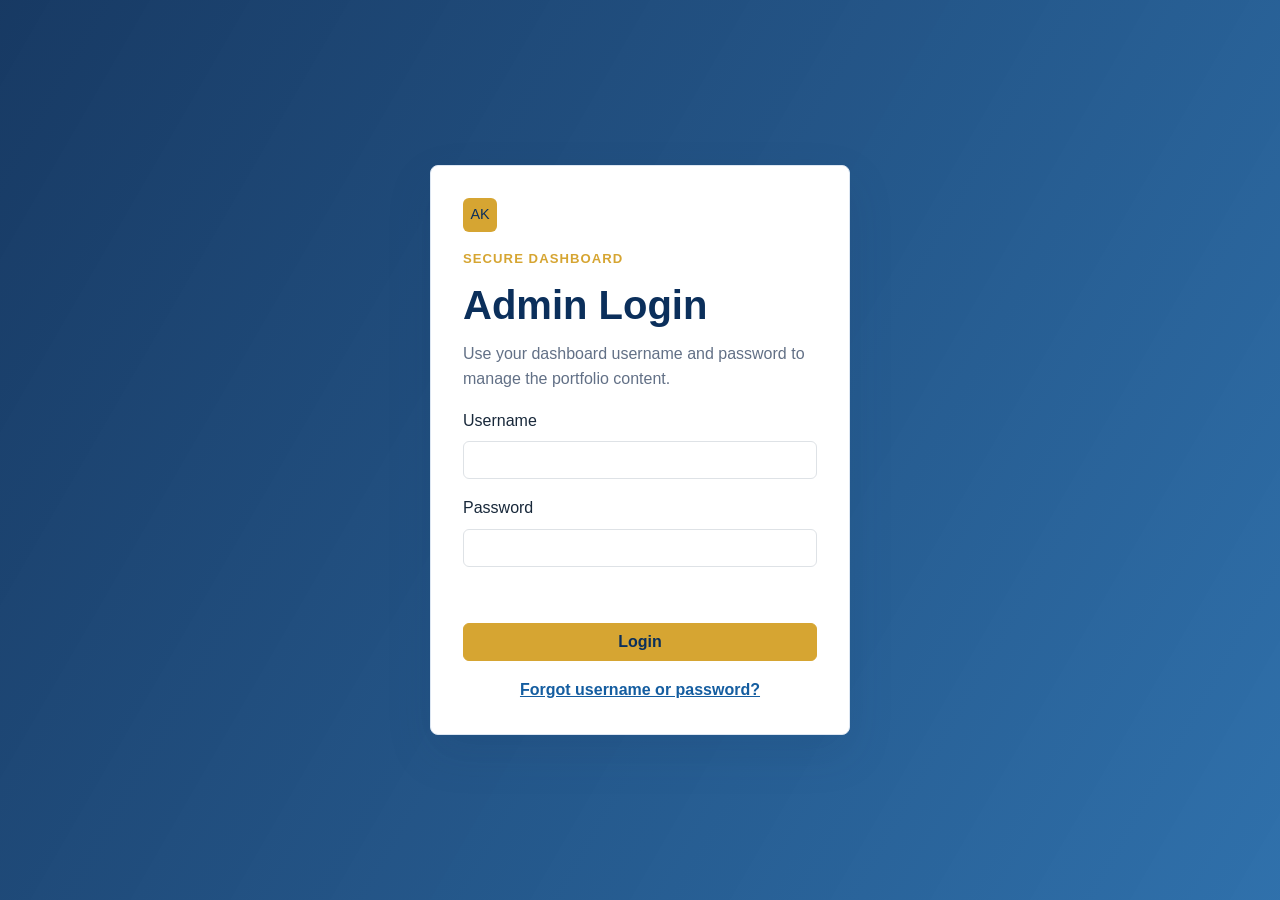
==== dashboard.html @ 910c1a06 "Initial portfolio site" ====
<!doctype html>
<html lang="en">
  <head>
    <meta charset="utf-8">
    <meta name="viewport" content="width=device-width, initial-scale=1">
    <meta name="description" content="Portfolio management dashboard for Ashley Killie's personal website.">
    <title>Portfolio Dashboard | Ashley Killie</title>
    <link rel="preconnect" href="https://cdn.jsdelivr.net">
    <link rel="preconnect" href="https://cdnjs.cloudflare.com">
    <link href="https://cdn.jsdelivr.net/npm/bootstrap@5.3.3/dist/css/bootstrap.min.css" rel="stylesheet">
    <link href="https://cdnjs.cloudflare.com/ajax/libs/font-awesome/6.5.2/css/all.min.css" rel="stylesheet">
    <link href="styles.css" rel="stylesheet">
    <link href="dashboard.css" rel="stylesheet">
  </head>
  <body class="dashboard-body">
    <a class="skip-link" href="#dashboard-main">Skip to dashboard content</a>

    <section class="login-screen" id="loginScreen" aria-labelledby="loginTitle">
      <form class="login-card" id="loginForm">
        <span class="brand-mark">AK</span>
        <p class="eyebrow">Secure Dashboard</p>
        <h1 id="loginTitle">Admin Login</h1>
        <p class="login-help">Use your dashboard username and password to manage the portfolio content.</p>
        <div class="mb-3">
          <label class="form-label" for="loginUsername">Username</label>
          <input class="form-control" id="loginUsername" autocomplete="username" required type="text">
        </div>
        <div class="mb-3">
          <label class="form-label" for="loginPassword">Password</label>
          <input class="form-control" id="loginPassword" autocomplete="current-password" required type="password">
        </div>
        <p class="login-error" id="loginError" role="alert"></p>
        <button class="btn btn-gold w-100" type="submit">Login</button>
        <button class="forgot-login" id="forgotLoginButton" type="button">Forgot username or password?</button>
        <p class="login-recovery" id="loginRecovery" role="status" aria-live="polite"></p>
      </form>
    </section>

    <aside class="dashboard-sidebar dashboard-private" aria-label="Dashboard navigation">
      <a class="dashboard-brand" href="dashboard.html">
        <span class="brand-mark">AK</span>
        Portfolio Admin
      </a>
      <nav>
        <a href="#profile"><i class="fa-solid fa-user" aria-hidden="true"></i> Profile</a>
        <a href="#lists"><i class="fa-solid fa-layer-group" aria-hidden="true"></i> Content</a>
        <a href="#footer-editor"><i class="fa-solid fa-link" aria-hidden="true"></i> Footer</a>
        <a href="#data-tools"><i class="fa-solid fa-database" aria-hidden="true"></i> Data Tools</a>
        <a href="index.html"><i class="fa-solid fa-arrow-up-right-from-square" aria-hidden="true"></i> View Site</a>
      </nav>
    </aside>

    <div class="dashboard-shell dashboard-private">
      <header class="dashboard-topbar">
        <div>
          <p class="eyebrow">Portfolio Control Panel</p>
          <h1>Manage Website Content</h1>
        </div>
        <div class="topbar-actions">
          <button class="btn btn-outline-secondary" id="logoutButton" type="button">Logout</button>
          <button class="btn btn-outline-primary" id="resetButton" type="button">Reset Defaults</button>
          <button class="btn btn-gold" id="saveButton" type="button">Save Changes</button>
        </div>
      </header>

      <main id="dashboard-main" class="dashboard-main">
        <section class="dashboard-stats" aria-label="Portfolio content summary">
          <article>
            <span id="skillCount">0</span>
            <p>Skills</p>
          </article>
          <article>
            <span id="experienceCount">0</span>
            <p>Experience Items</p>
          </article>
          <article>
            <span id="projectCount">0</span>
            <p>Projects</p>
          </article>
          <article>
            <span id="educationCount">0</span>
            <p>Education Items</p>
          </article>
        </section>

        <section id="profile" class="dashboard-card">
          <div class="dashboard-card-header">
            <div>
              <p class="eyebrow">Home Section</p>
              <h2>Profile & Contact</h2>
            </div>
            <p class="status-message" id="statusMessage" role="status" aria-live="polite"></p>
          </div>

          <form id="profileForm" class="row g-3">
            <div class="col-md-6">
              <label class="form-label" for="profileName">Name</label>
              <input class="form-control" id="profileName" name="name" type="text">
            </div>
            <div class="col-md-6">
              <label class="form-label" for="profileCardTitle">Profile Card Title</label>
              <input class="form-control" id="profileCardTitle" name="cardTitle" type="text">
            </div>
            <div class="col-12">
              <label class="form-label" for="profileTitle">Professional Title</label>
              <textarea class="form-control" id="profileTitle" name="title" rows="2"></textarea>
            </div>
            <div class="col-12">
              <label class="form-label" for="profileSummary">Profile Summary</label>
              <textarea class="form-control" id="profileSummary" name="summary" rows="4"></textarea>
            </div>
            <div class="col-12">
              <label class="form-label" for="profileCardText">Profile Card Text</label>
              <textarea class="form-control" id="profileCardText" name="cardText" rows="2"></textarea>
            </div>
            <div class="col-md-3">
              <label class="form-label" for="phone1">Phone 1</label>
              <input class="form-control" id="phone1" name="phone1" type="text">
            </div>
            <div class="col-md-3">
              <label class="form-label" for="phone2">Phone 2</label>
              <input class="form-control" id="phone2" name="phone2" type="text">
            </div>
            <div class="col-md-3">
              <label class="form-label" for="email">Email</label>
              <input class="form-control" id="email" name="email" type="email">
            </div>
            <div class="col-md-3">
              <label class="form-label" for="location">Location</label>
              <input class="form-control" id="location" name="location" type="text">
            </div>
          </form>
        </section>

        <section id="lists" class="dashboard-grid" aria-label="Editable portfolio sections">
          <article class="dashboard-card">
            <div class="dashboard-card-header">
              <h2>Stats</h2>
              <button class="btn btn-sm btn-outline-primary" data-add="stats" type="button">Add Stat</button>
            </div>
            <div class="editable-list" id="statsList"></div>
          </article>

          <article class="dashboard-card">
            <div class="dashboard-card-header">
              <h2>Skills</h2>
              <button class="btn btn-sm btn-outline-primary" data-add="skills" type="button">Add Skill</button>
            </div>
            <div class="editable-list" id="skillsList"></div>
          </article>

          <article class="dashboard-card">
            <div class="dashboard-card-header">
              <h2>Experience</h2>
              <button class="btn btn-sm btn-outline-primary" data-add="experience" type="button">Add Role</button>
            </div>
            <div class="editable-list" id="experienceList"></div>
          </article>

          <article class="dashboard-card">
            <div class="dashboard-card-header">
              <h2>Projects</h2>
              <button class="btn btn-sm btn-outline-primary" data-add="projects" type="button">Add Project</button>
            </div>
            <div class="editable-list" id="projectsList"></div>
          </article>

          <article class="dashboard-card">
            <div class="dashboard-card-header">
              <h2>Education</h2>
              <button class="btn btn-sm btn-outline-primary" data-add="education" type="button">Add Education</button>
            </div>
            <div class="editable-list" id="educationList"></div>
          </article>

          <article class="dashboard-card">
            <div class="dashboard-card-header">
              <h2>Strengths</h2>
              <button class="btn btn-sm btn-outline-primary" data-add="strengths" type="button">Add Strength</button>
            </div>
            <div class="editable-list" id="strengthsList"></div>
          </article>
        </section>

        <section id="footer-editor" class="dashboard-card">
          <div class="dashboard-card-header">
            <div>
              <p class="eyebrow">Website Footer</p>
              <h2>Footer Editor</h2>
            </div>
            <button class="btn btn-sm btn-outline-primary" data-add="footerLinks" type="button">Add Footer Link</button>
          </div>

          <form id="footerForm" class="row g-3">
            <div class="col-12">
              <label class="form-label" for="footerText">Footer Text</label>
              <input class="form-control" id="footerText" name="text" type="text">
            </div>
          </form>

          <div class="editable-list footer-links-editor" id="footerLinksList"></div>
        </section>

        <section id="data-tools" class="dashboard-card">
          <div class="dashboard-card-header">
            <div>
              <p class="eyebrow">Backup & Restore</p>
              <h2>Data Tools</h2>
            </div>
            <div class="topbar-actions">
              <button class="btn btn-outline-primary" id="exportButton" type="button">Export JSON</button>
              <button class="btn btn-outline-primary" id="importButton" type="button">Import JSON</button>
            </div>
          </div>
          <label class="form-label" for="jsonData">Portfolio JSON</label>
          <textarea class="form-control font-monospace" id="jsonData" rows="10" spellcheck="false"></textarea>
        </section>
      </main>

      <footer class="site-footer dashboard-footer">
        <div class="footer-content">
          <p>&copy; <span id="dashboardYear"></span> Ashley Killie. Dashboard access only.</p>
          <ul class="footer-links" aria-label="Dashboard footer quick links">
            <li><a href="#profile">Profile</a></li>
            <li><a href="#lists">Content</a></li>
            <li><a href="#footer-editor">Footer</a></li>
            <li><a href="#data-tools">Data Tools</a></li>
            <li><a href="index.html">View Site</a></li>
          </ul>
        </div>
      </footer>
    </div>

    <script src="https://cdn.jsdelivr.net/npm/bootstrap@5.3.3/dist/js/bootstrap.bundle.min.js"></script>
    <script src="dashboard.js"></script>
  </body>
</html>
---- styles.css ----
:root {
  --navy: #0b2f5b;
  --blue: #145da0;
  --blue-light: #eef6ff;
  --gold: #d6a532;
  --gold-dark: #a97805;
  --ink: #18283a;
  --muted: #627086;
  --white: #ffffff;
  --border: #dce6f2;
  --shadow: 0 18px 45px rgba(11, 47, 91, 0.14);
}

* {
  box-sizing: border-box;
}

html {
  scroll-behavior: smooth;
  scroll-padding-top: 78px;
}

body {
  color: var(--ink);
  font-family: Arial, Helvetica, sans-serif;
  line-height: 1.6;
}

a {
  color: var(--blue);
}

a:focus-visible,
button:focus-visible {
  outline: 3px solid var(--gold);
  outline-offset: 3px;
}

.skip-link {
  background: var(--gold);
  color: #111;
  font-weight: 700;
  left: 1rem;
  padding: 0.75rem 1rem;
  position: fixed;
  top: -100px;
  z-index: 1100;
}

.skip-link:focus {
  top: 1rem;
}

.navbar {
  background: rgba(11, 47, 91, 0.97);
  box-shadow: 0 10px 30px rgba(0, 0, 0, 0.14);
}

.brand-mark {
  align-items: center;
  background: var(--gold);
  border-radius: 6px;
  color: var(--navy);
  display: inline-flex;
  font-size: 0.9rem;
  height: 34px;
  justify-content: center;
  margin-right: 0.5rem;
  width: 34px;
}

.nav-link {
  font-weight: 600;
}

.nav-link.active,
.nav-link:hover {
  color: var(--gold) !important;
}

.section-padding {
  padding: 96px 0;
}

.hero {
  background:
    linear-gradient(120deg, rgba(11, 47, 91, 0.95), rgba(20, 93, 160, 0.88)),
    url("https://images.unsplash.com/photo-1497366754035-f200968a6e72?auto=format&fit=crop&w=1600&q=80") center/cover;
  color: var(--white);
  min-height: 100vh;
  padding-top: 150px;
}

.eyebrow {
  color: var(--gold);
  font-size: 0.82rem;
  font-weight: 800;
  letter-spacing: 0.08em;
  margin-bottom: 0.75rem;
  text-transform: uppercase;
}

.hero h1 {
  font-size: clamp(2.6rem, 6vw, 5.4rem);
  font-weight: 800;
  line-height: 1;
  margin-bottom: 1rem;
}

.hero .lead {
  font-size: clamp(1.1rem, 2vw, 1.4rem);
  max-width: 760px;
}

.hero-summary {
  color: rgba(255, 255, 255, 0.88);
  font-size: 1.05rem;
  max-width: 760px;
}

.hero-actions {
  display: flex;
  flex-wrap: wrap;
  gap: 1rem;
  margin-top: 2rem;
}

.btn-gold {
  background: var(--gold);
  border-color: var(--gold);
  color: var(--navy);
  font-weight: 800;
}

.btn-gold:hover {
  background: #e5b94e;
  border-color: #e5b94e;
  color: var(--navy);
}

.profile-card {
  backdrop-filter: blur(14px);
  background: rgba(255, 255, 255, 0.12);
  border: 1px solid rgba(255, 255, 255, 0.24);
  border-radius: 8px;
  box-shadow: var(--shadow);
  padding: 2rem;
}

.profile-photo {
  align-items: center;
  display: flex;
  justify-content: center;
  margin: 0 0 1.5rem;
}

.profile-photo img,
.avatar-placeholder {
  align-items: center;
  border-radius: 50%;
  height: 190px;
  object-fit: cover;
  width: 190px;
}

.avatar-placeholder {
  background: var(--gold);
  color: var(--navy);
  display: flex;
  font-size: 4.75rem;
  justify-content: center;
}

.is-hidden {
  display: none !important;
}

.profile-card h2,
.profile-card p {
  color: var(--white);
}

.profile-stats {
  display: grid;
  gap: 1rem;
  grid-template-columns: repeat(3, 1fr);
  margin: 1.5rem 0 0;
}

.profile-stats div {
  border-left: 3px solid var(--gold);
  padding-left: 0.8rem;
}

.profile-stats dt {
  color: var(--gold);
  font-size: 1.5rem;
  font-weight: 800;
}

.profile-stats dd {
  color: rgba(255, 255, 255, 0.82);
  font-size: 0.85rem;
  margin: 0;
}

.bg-light-blue {
  background: var(--blue-light);
}

.bg-navy {
  background: var(--navy);
}

.text-gold {
  color: var(--gold) !important;
}

.section-heading {
  margin: 0 auto 3rem;
  max-width: 720px;
  text-align: center;
}

.section-heading h2,
.strengths h2 {
  color: var(--navy);
  font-size: clamp(2rem, 4vw, 3rem);
  font-weight: 800;
  margin: 0;
}

.skill-card,
.project-card,
.contact-card {
  background: var(--white);
  border: 1px solid var(--border);
  border-radius: 8px;
  box-shadow: 0 12px 28px rgba(11, 47, 91, 0.08);
  height: 100%;
  padding: 1.5rem;
  transition: transform 180ms ease, box-shadow 180ms ease;
}

.skill-card:hover,
.project-card:hover,
.contact-card:hover {
  box-shadow: var(--shadow);
  transform: translateY(-4px);
}

.skill-card i,
.contact-card i {
  color: var(--gold);
  font-size: 2rem;
  margin-bottom: 1rem;
}

.skill-card h3,
.project-card h3,
.contact-card h3 {
  color: var(--navy);
  font-size: 1.15rem;
  font-weight: 800;
}

.skill-card p,
.project-card p,
.contact-card p,
.timeline-content p {
  color: var(--muted);
  margin-bottom: 0;
}

.timeline {
  margin: 0 auto;
  max-width: 920px;
  position: relative;
}

.timeline::before {
  background: var(--border);
  bottom: 0;
  content: "";
  left: 18px;
  position: absolute;
  top: 0;
  width: 3px;
}

.timeline-item {
  display: grid;
  gap: 1.25rem;
  grid-template-columns: 38px 1fr;
  margin-bottom: 1.5rem;
  position: relative;
}

.timeline-dot {
  background: var(--gold);
  border: 5px solid var(--white);
  border-radius: 50%;
  box-shadow: 0 0 0 2px var(--gold);
  height: 22px;
  margin-left: 8px;
  margin-top: 0.55rem;
  width: 22px;
  z-index: 1;
}

.timeline-content {
  background: var(--white);
  border: 1px solid var(--border);
  border-radius: 8px;
  padding: 1.4rem;
}

.timeline-content h3 {
  color: var(--navy);
  font-size: 1.2rem;
  font-weight: 800;
}

.project-icon {
  align-items: center;
  background: var(--blue-light);
  border-radius: 8px;
  color: var(--blue);
  display: flex;
  font-size: 2rem;
  height: 64px;
  justify-content: center;
  margin-bottom: 1.2rem;
  width: 64px;
}

.education-table-wrap {
  border: 1px solid var(--border);
  border-radius: 8px;
  box-shadow: 0 12px 28px rgba(11, 47, 91, 0.08);
}

.education-table {
  margin-bottom: 0;
}

.education-table caption {
  color: var(--muted);
  padding: 1rem;
}

.education-table thead th {
  background: var(--navy);
  color: var(--white);
}

.strength-copy {
  color: rgba(255, 255, 255, 0.78);
  font-size: 1.05rem;
}

#strengths h2 {
  color: var(--white);
  font-weight: 800;
}

.strength-list {
  display: grid;
  gap: 1rem;
  list-style: none;
  margin: 0;
  padding: 0;
}

.strength-list li {
  align-items: flex-start;
  background: rgba(255, 255, 255, 0.09);
  border: 1px solid rgba(255, 255, 255, 0.14);
  border-radius: 8px;
  display: flex;
  gap: 0.9rem;
  padding: 1rem;
}

.strength-list i {
  color: var(--gold);
  margin-top: 0.25rem;
}

.contact-card {
  text-align: center;
}

.contact-card a {
  font-weight: 700;
  text-decoration: none;
}

.contact-card a:hover {
  text-decoration: underline;
}

.message-form {
  background: var(--white);
  border: 1px solid var(--border);
  border-radius: 8px;
  box-shadow: 0 12px 28px rgba(11, 47, 91, 0.08);
  margin: 2rem auto 0;
  max-width: 920px;
  padding: 1.5rem;
}

.message-form-header {
  margin-bottom: 1.25rem;
}

.message-form-header h3 {
  color: var(--navy);
  font-weight: 800;
  margin: 0;
}

.message-form-actions {
  align-items: center;
  display: flex;
  flex-wrap: wrap;
  gap: 1rem;
  margin-top: 1.25rem;
}

.message-status {
  color: var(--gold-dark);
  font-weight: 700;
  margin: 0;
}

.site-footer {
  background: #071f3d;
  color: rgba(255, 255, 255, 0.82);
  padding: 1.5rem 0;
}

.footer-content {
  align-items: center;
  display: flex;
  flex-wrap: wrap;
  gap: 1rem;
  justify-content: space-between;
}

.footer-content p {
  margin: 0;
}

.footer-links {
  display: flex;
  gap: 1rem;
  list-style: none;
  margin: 0;
  padding: 0;
}

.footer-links a {
  color: var(--white);
  text-decoration: none;
}

.footer-links a:hover {
  color: var(--gold);
}

@media (max-width: 991.98px) {
  .section-padding {
    padding: 72px 0;
  }

  .hero {
    min-height: auto;
    padding-top: 128px;
  }
}

@media (max-width: 575.98px) {
  .hero-actions .btn {
    width: 100%;
  }

  .profile-stats {
    grid-template-columns: 1fr;
  }

  .footer-content,
  .footer-links {
    align-items: flex-start;
    flex-direction: column;
  }
}
---- dashboard.css ----
.dashboard-body {
  background: #f5f8fc;
  min-height: 100vh;
}

.login-screen {
  align-items: center;
  background:
    linear-gradient(120deg, rgba(11, 47, 91, 0.95), rgba(20, 93, 160, 0.88)),
    url("https://images.unsplash.com/photo-1497366754035-f200968a6e72?auto=format&fit=crop&w=1600&q=80") center/cover;
  display: flex;
  inset: 0;
  justify-content: center;
  min-height: 100vh;
  padding: 1rem;
  position: fixed;
  z-index: 2000;
}

.login-screen.is-hidden,
.dashboard-private.is-hidden {
  display: none;
}

.login-card {
  background: var(--white);
  border: 1px solid var(--border);
  border-radius: 8px;
  box-shadow: var(--shadow);
  max-width: 420px;
  padding: 2rem;
  width: 100%;
}

.login-card .brand-mark {
  margin-bottom: 1rem;
}

.login-card h1 {
  color: var(--navy);
  font-weight: 800;
  margin-bottom: 0.75rem;
}

.login-help {
  color: var(--muted);
}

.login-error {
  color: #b42318;
  font-weight: 700;
  min-height: 1.5rem;
}

.forgot-login {
  background: transparent;
  border: 0;
  color: var(--blue);
  display: block;
  font-weight: 700;
  margin: 1rem auto 0;
  padding: 0;
  text-decoration: underline;
}

.forgot-login:hover,
.forgot-login:focus {
  color: var(--navy);
}

.login-recovery {
  background: #f8fbff;
  border: 1px solid var(--border);
  border-radius: 8px;
  color: var(--navy);
  display: none;
  font-weight: 700;
  margin: 1rem 0 0;
  padding: 0.85rem;
}

.login-recovery.is-visible {
  display: block;
}

.dashboard-sidebar {
  background: var(--navy);
  bottom: 0;
  color: var(--white);
  left: 0;
  padding: 1.5rem;
  position: fixed;
  top: 0;
  width: 270px;
  z-index: 10;
}

.dashboard-brand {
  align-items: center;
  color: var(--white);
  display: flex;
  font-size: 1.1rem;
  font-weight: 800;
  margin-bottom: 2rem;
  text-decoration: none;
}

.dashboard-sidebar nav {
  display: grid;
  gap: 0.4rem;
}

.dashboard-sidebar nav a {
  align-items: center;
  border-radius: 8px;
  color: rgba(255, 255, 255, 0.84);
  display: flex;
  gap: 0.8rem;
  padding: 0.85rem 1rem;
  text-decoration: none;
}

.dashboard-sidebar nav a:hover,
.dashboard-sidebar nav a:focus {
  background: rgba(255, 255, 255, 0.1);
  color: var(--gold);
}

.dashboard-shell {
  margin-left: 270px;
}

.dashboard-topbar {
  align-items: center;
  background: var(--white);
  border-bottom: 1px solid var(--border);
  display: flex;
  gap: 1rem;
  justify-content: space-between;
  padding: 1.25rem 2rem;
  position: sticky;
  top: 0;
  z-index: 5;
}

.dashboard-topbar h1,
.dashboard-card h2 {
  color: var(--navy);
  font-weight: 800;
  margin: 0;
}

.dashboard-topbar h1 {
  font-size: 1.7rem;
}

.topbar-actions {
  display: flex;
  flex-wrap: wrap;
  gap: 0.75rem;
}

.dashboard-main {
  display: grid;
  gap: 1.5rem;
  padding: 2rem;
}

.dashboard-footer {
  padding: 1.25rem 2rem;
}

.dashboard-stats {
  display: grid;
  gap: 1rem;
  grid-template-columns: repeat(4, minmax(0, 1fr));
}

.dashboard-stats article,
.dashboard-card {
  background: var(--white);
  border: 1px solid var(--border);
  border-radius: 8px;
  box-shadow: 0 10px 25px rgba(11, 47, 91, 0.07);
}

.dashboard-stats article {
  padding: 1.25rem;
}

.dashboard-stats span {
  color: var(--blue);
  display: block;
  font-size: 2rem;
  font-weight: 800;
  line-height: 1;
}

.dashboard-stats p {
  color: var(--muted);
  margin: 0.4rem 0 0;
}

.dashboard-card {
  padding: 1.5rem;
}

.dashboard-card-header {
  align-items: center;
  display: flex;
  gap: 1rem;
  justify-content: space-between;
  margin-bottom: 1.25rem;
}

.dashboard-grid {
  display: grid;
  gap: 1.5rem;
  grid-template-columns: repeat(2, minmax(0, 1fr));
}

.editable-list {
  display: grid;
  gap: 1rem;
}

.footer-links-editor {
  margin-top: 1rem;
}

.editable-item {
  background: #f8fbff;
  border: 1px solid var(--border);
  border-radius: 8px;
  padding: 1rem;
}

.editable-item-header {
  align-items: center;
  display: flex;
  justify-content: space-between;
  margin-bottom: 0.8rem;
}

.editable-item-header strong {
  color: var(--navy);
}

.field-grid {
  display: grid;
  gap: 0.75rem;
  grid-template-columns: repeat(2, minmax(0, 1fr));
}

.field-grid .wide {
  grid-column: 1 / -1;
}

.status-message {
  color: var(--gold-dark);
  font-weight: 700;
  margin: 0;
}

@media (max-width: 991.98px) {
  .dashboard-sidebar {
    position: static;
    width: auto;
  }

  .dashboard-shell {
    margin-left: 0;
  }

  .dashboard-topbar,
  .dashboard-card-header {
    align-items: flex-start;
    flex-direction: column;
  }

  .dashboard-stats,
  .dashboard-grid {
    grid-template-columns: 1fr;
  }
}

@media (max-width: 575.98px) {
  .dashboard-main,
  .dashboard-topbar,
  .dashboard-footer,
  .dashboard-sidebar {
    padding: 1rem;
  }

  .field-grid {
    grid-template-columns: 1fr;
  }
}
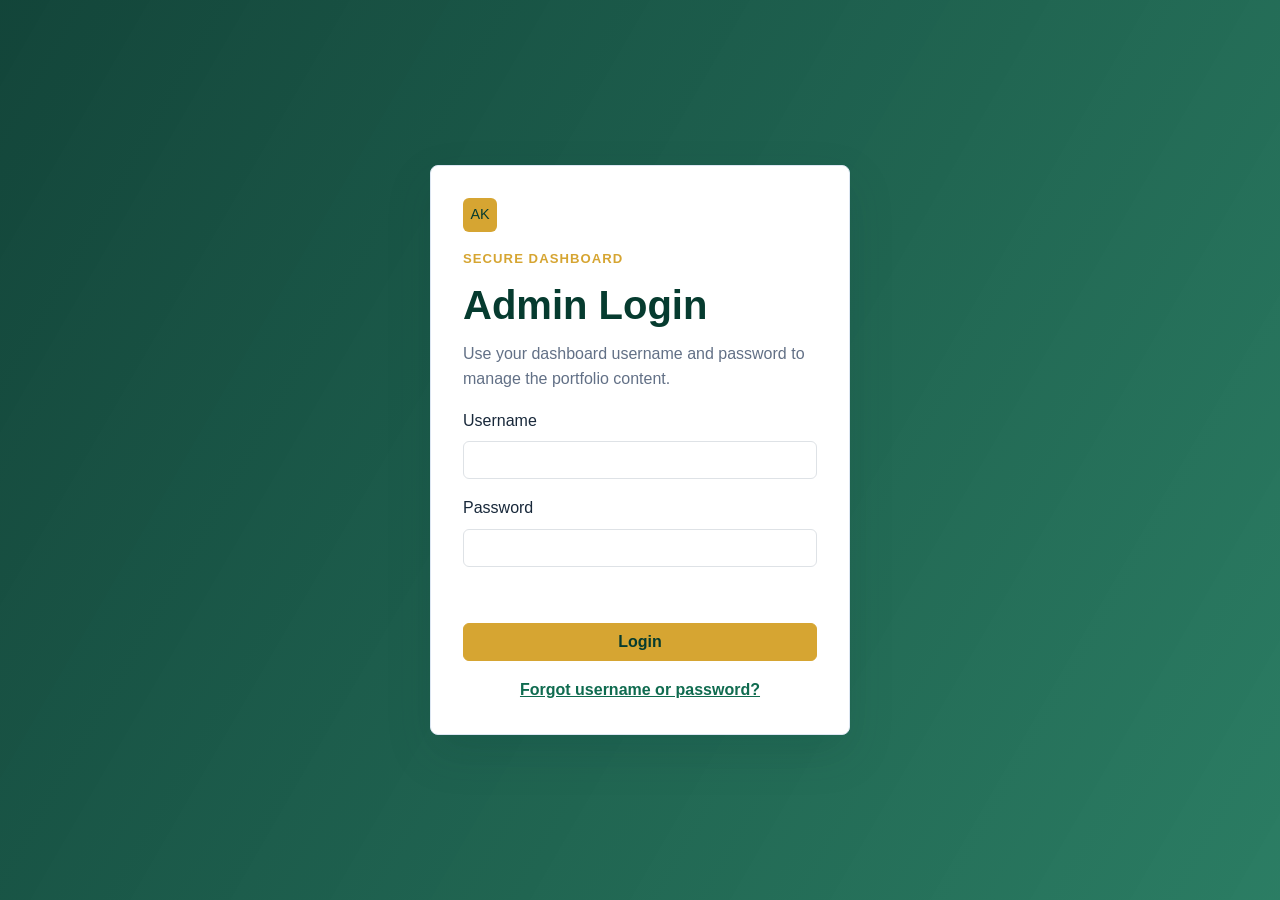
==== commit 46719d4e: "Bust stylesheet cache" ====
--- a/dashboard.html
+++ b/dashboard.html
@@ -9,8 +9,8 @@
     <link rel="preconnect" href="https://cdnjs.cloudflare.com">
     <link href="https://cdn.jsdelivr.net/npm/bootstrap@5.3.3/dist/css/bootstrap.min.css" rel="stylesheet">
     <link href="https://cdnjs.cloudflare.com/ajax/libs/font-awesome/6.5.2/css/all.min.css" rel="stylesheet">
-    <link href="styles.css" rel="stylesheet">
-    <link href="dashboard.css" rel="stylesheet">
+    <link href="styles.css?v=20260527" rel="stylesheet">
+    <link href="dashboard.css?v=20260527" rel="stylesheet">
   </head>
   <body class="dashboard-body">
     <a class="skip-link" href="#dashboard-main">Skip to dashboard content</a>
--- a/styles.css
+++ b/styles.css
@@ -1,14 +1,14 @@
 :root {
-  --navy: #0b2f5b;
-  --blue: #145da0;
-  --blue-light: #eef6ff;
+  --navy: #063b2f;
+  --blue: #0f6b4f;
+  --blue-light: #eef8f3;
   --gold: #d6a532;
   --gold-dark: #a97805;
   --ink: #18283a;
   --muted: #627086;
   --white: #ffffff;
   --border: #dce6f2;
-  --shadow: 0 18px 45px rgba(11, 47, 91, 0.14);
+  --shadow: 0 18px 45px rgba(6, 59, 47, 0.16);
 }
 
 * {
@@ -24,10 +24,15 @@
   color: var(--ink);
   font-family: Arial, Helvetica, sans-serif;
   line-height: 1.6;
+  overflow-x: hidden;
 }
 
 a {
   color: var(--blue);
+}
+
+img {
+  max-width: 100%;
 }
 
 a:focus-visible,
@@ -52,7 +57,7 @@
 }
 
 .navbar {
-  background: rgba(11, 47, 91, 0.97);
+  background: rgba(6, 59, 47, 0.97);
   box-shadow: 0 10px 30px rgba(0, 0, 0, 0.14);
 }
 
@@ -84,7 +89,7 @@
 
 .hero {
   background:
-    linear-gradient(120deg, rgba(11, 47, 91, 0.95), rgba(20, 93, 160, 0.88)),
+    linear-gradient(120deg, rgba(6, 59, 47, 0.95), rgba(15, 107, 79, 0.88)),
     url("https://images.unsplash.com/photo-1497366754035-f200968a6e72?auto=format&fit=crop&w=1600&q=80") center/cover;
   color: var(--white);
   min-height: 100vh;
@@ -236,7 +241,7 @@
   background: var(--white);
   border: 1px solid var(--border);
   border-radius: 8px;
-  box-shadow: 0 12px 28px rgba(11, 47, 91, 0.08);
+  box-shadow: 0 12px 28px rgba(6, 59, 47, 0.09);
   height: 100%;
   padding: 1.5rem;
   transition: transform 180ms ease, box-shadow 180ms ease;
@@ -337,7 +342,7 @@
 .education-table-wrap {
   border: 1px solid var(--border);
   border-radius: 8px;
-  box-shadow: 0 12px 28px rgba(11, 47, 91, 0.08);
+  box-shadow: 0 12px 28px rgba(6, 59, 47, 0.09);
 }
 
 .education-table {
@@ -404,7 +409,7 @@
   background: var(--white);
   border: 1px solid var(--border);
   border-radius: 8px;
-  box-shadow: 0 12px 28px rgba(11, 47, 91, 0.08);
+  box-shadow: 0 12px 28px rgba(6, 59, 47, 0.09);
   margin: 2rem auto 0;
   max-width: 920px;
   padding: 1.5rem;
@@ -435,7 +440,7 @@
 }
 
 .site-footer {
-  background: #071f3d;
+  background: #04281f;
   color: rgba(255, 255, 255, 0.82);
   padding: 1.5rem 0;
 }
@@ -469,24 +474,156 @@
   color: var(--gold);
 }
 
+@media (max-width: 1199.98px) {
+  .hero {
+    min-height: auto;
+  }
+
+  .profile-card {
+    padding: 1.5rem;
+  }
+}
+
 @media (max-width: 991.98px) {
+  html {
+    scroll-padding-top: 72px;
+  }
+
   .section-padding {
     padding: 72px 0;
   }
 
   .hero {
     min-height: auto;
-    padding-top: 128px;
+    padding-top: 122px;
+  }
+
+  .hero h1 {
+    font-size: 3.8rem;
+  }
+
+  .profile-card {
+    margin: 0 auto;
+    max-width: 560px;
+  }
+
+  .profile-stats {
+    grid-template-columns: repeat(3, minmax(0, 1fr));
+  }
+
+  .section-heading {
+    margin-bottom: 2.25rem;
+  }
+
+  .message-form {
+    max-width: 100%;
+  }
+
+  .footer-content {
+    align-items: flex-start;
+  }
+}
+
+@media (max-width: 767.98px) {
+  .navbar-brand {
+    max-width: calc(100vw - 96px);
+    overflow: hidden;
+    text-overflow: ellipsis;
+    white-space: nowrap;
+  }
+
+  .section-padding {
+    padding: 58px 0;
+  }
+
+  .hero {
+    padding-top: 112px;
+  }
+
+  .hero h1 {
+    font-size: 3.1rem;
+  }
+
+  .hero .lead {
+    font-size: 1.1rem;
+  }
+
+  .hero-summary,
+  .strength-copy {
+    font-size: 1rem;
+  }
+
+  .profile-photo img,
+  .avatar-placeholder {
+    height: 150px;
+    width: 150px;
+  }
+
+  .skill-card,
+  .project-card,
+  .contact-card,
+  .timeline-content,
+  .message-form {
+    padding: 1.2rem;
+  }
+
+  .timeline-item {
+    gap: 0.9rem;
+    grid-template-columns: 30px 1fr;
+  }
+
+  .timeline::before {
+    left: 14px;
+  }
+
+  .timeline-dot {
+    height: 18px;
+    margin-left: 6px;
+    width: 18px;
+  }
+
+  .education-table {
+    min-width: 640px;
+  }
+
+  .message-form-actions {
+    align-items: stretch;
+    flex-direction: column;
+  }
+
+  .message-form-actions .btn {
+    width: 100%;
   }
 }
 
 @media (max-width: 575.98px) {
+  .brand-mark {
+    flex: 0 0 34px;
+  }
+
+  .hero h1 {
+    font-size: 2.55rem;
+  }
+
   .hero-actions .btn {
     width: 100%;
   }
 
+  .profile-card {
+    padding: 1.15rem;
+  }
+
   .profile-stats {
     grid-template-columns: 1fr;
+  }
+
+  .section-heading h2,
+  #strengths h2 {
+    font-size: 2rem;
+  }
+
+  .strength-list li {
+    padding: 0.9rem;
   }
 
   .footer-content,
@@ -494,4 +631,20 @@
     align-items: flex-start;
     flex-direction: column;
   }
-}
+
+  .footer-links {
+    gap: 0.65rem;
+  }
+}
+
+@media (max-width: 380px) {
+  .hero h1 {
+    font-size: 2.25rem;
+  }
+
+  .profile-photo img,
+  .avatar-placeholder {
+    height: 128px;
+    width: 128px;
+  }
+}
--- a/dashboard.css
+++ b/dashboard.css
@@ -1,12 +1,13 @@
 .dashboard-body {
-  background: #f5f8fc;
+  background: #f2f8f5;
   min-height: 100vh;
+  overflow-x: hidden;
 }
 
 .login-screen {
   align-items: center;
   background:
-    linear-gradient(120deg, rgba(11, 47, 91, 0.95), rgba(20, 93, 160, 0.88)),
+    linear-gradient(120deg, rgba(6, 59, 47, 0.95), rgba(15, 107, 79, 0.88)),
     url("https://images.unsplash.com/photo-1497366754035-f200968a6e72?auto=format&fit=crop&w=1600&q=80") center/cover;
   display: flex;
   inset: 0;
@@ -69,7 +70,7 @@
 }
 
 .login-recovery {
-  background: #f8fbff;
+  background: #f4fbf7;
   border: 1px solid var(--border);
   border-radius: 8px;
   color: var(--navy);
@@ -181,7 +182,7 @@
   background: var(--white);
   border: 1px solid var(--border);
   border-radius: 8px;
-  box-shadow: 0 10px 25px rgba(11, 47, 91, 0.07);
+  box-shadow: 0 10px 25px rgba(6, 59, 47, 0.08);
 }
 
 .dashboard-stats article {
@@ -229,7 +230,7 @@
 }
 
 .editable-item {
-  background: #f8fbff;
+  background: #f4fbf7;
   border: 1px solid var(--border);
   border-radius: 8px;
   padding: 1rem;
@@ -263,9 +264,26 @@
 }
 
 @media (max-width: 991.98px) {
+  .login-screen {
+    align-items: flex-start;
+    overflow-y: auto;
+  }
+
   .dashboard-sidebar {
     position: static;
     width: auto;
+  }
+
+  .dashboard-brand {
+    margin-bottom: 1rem;
+  }
+
+  .dashboard-sidebar nav {
+    grid-template-columns: repeat(3, minmax(0, 1fr));
+  }
+
+  .dashboard-sidebar nav a {
+    justify-content: center;
   }
 
   .dashboard-shell {
@@ -282,9 +300,17 @@
   .dashboard-grid {
     grid-template-columns: 1fr;
   }
+
+  .dashboard-stats {
+    grid-template-columns: repeat(2, minmax(0, 1fr));
+  }
 }
 
 @media (max-width: 575.98px) {
+  .login-card {
+    padding: 1.25rem;
+  }
+
   .dashboard-main,
   .dashboard-topbar,
   .dashboard-footer,
@@ -292,6 +318,41 @@
     padding: 1rem;
   }
 
+  .dashboard-sidebar nav {
+    grid-template-columns: 1fr;
+  }
+
+  .dashboard-sidebar nav a {
+    justify-content: flex-start;
+  }
+
+  .dashboard-topbar h1 {
+    font-size: 1.35rem;
+  }
+
+  .topbar-actions,
+  .topbar-actions .btn {
+    width: 100%;
+  }
+
+  .dashboard-stats {
+    grid-template-columns: 1fr;
+  }
+
+  .dashboard-card {
+    padding: 1rem;
+  }
+
+  .editable-item-header {
+    align-items: flex-start;
+    flex-direction: column;
+    gap: 0.75rem;
+  }
+
+  .editable-item-header .btn {
+    width: 100%;
+  }
+
   .field-grid {
     grid-template-columns: 1fr;
   }
